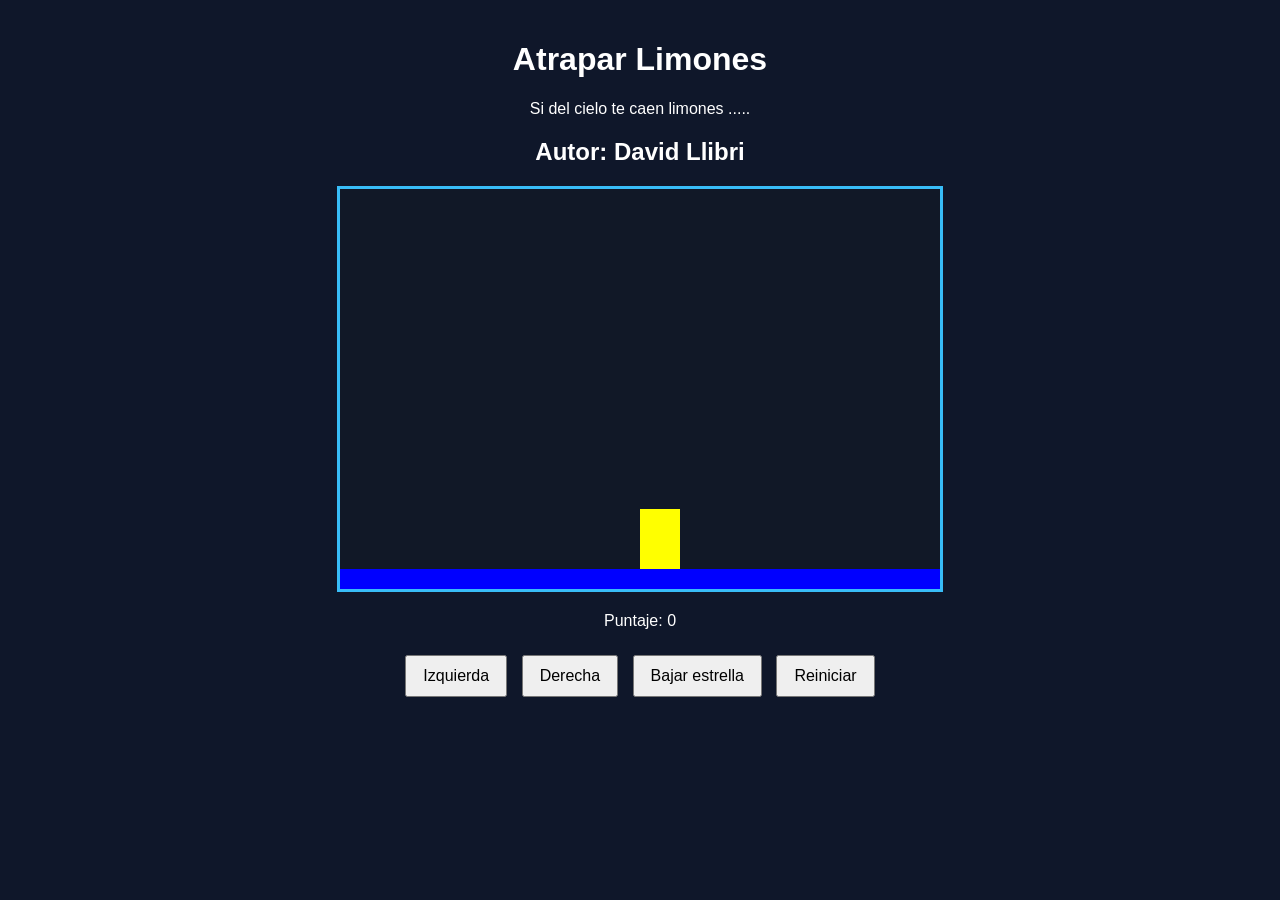
==== limones.html @ 3ab88cb6 "mover a la izquierda" ====
<!DOCTYPE html>
<html>
<head>
  <title>Caza Estrellas</title>
  <link rel="stylesheet" href="limones.css"/>
 
</head>
<body onload="iniciar()">
  <div class="contenedor">
    <h1>Atrapar Limones</h1>
    <p>Si del cielo te caen limones ..... </p>
    <h2>Autor: David Llibri</h2>
    <canvas id="areaJuego" width="600" height="400"></canvas>
    <div class="panel">
      <p>Puntaje: <span id="txtPuntaje">0</span></p>
    </div>
    <div class="botones">
      <button onclick="moverIzquierda()">Izquierda</button>
      <button>Derecha</button>
      <button>Bajar estrella</button>
      <button>Reiniciar</button>
    </div>
  </div>
  <script src="limones.js"></script>
</body>
</html>
---- limones.css ----
body {
  font-family: Arial, sans-serif;
  background-color: #0f172a;
  color: white;
  text-align: center;
  margin: 0;
  padding: 20px;
}

.contenedor {
  max-width: 800px;
  margin: 0 auto;
}

canvas {
  background-color: #111827;
  border: 3px solid #38bdf8;
  display: block;
  margin: 20px auto;
}

.panel {
  margin: 20px 0;
}

.botones button {
  margin: 5px;
  padding: 10px 16px;
  font-size: 16px;
  cursor: pointer;
}
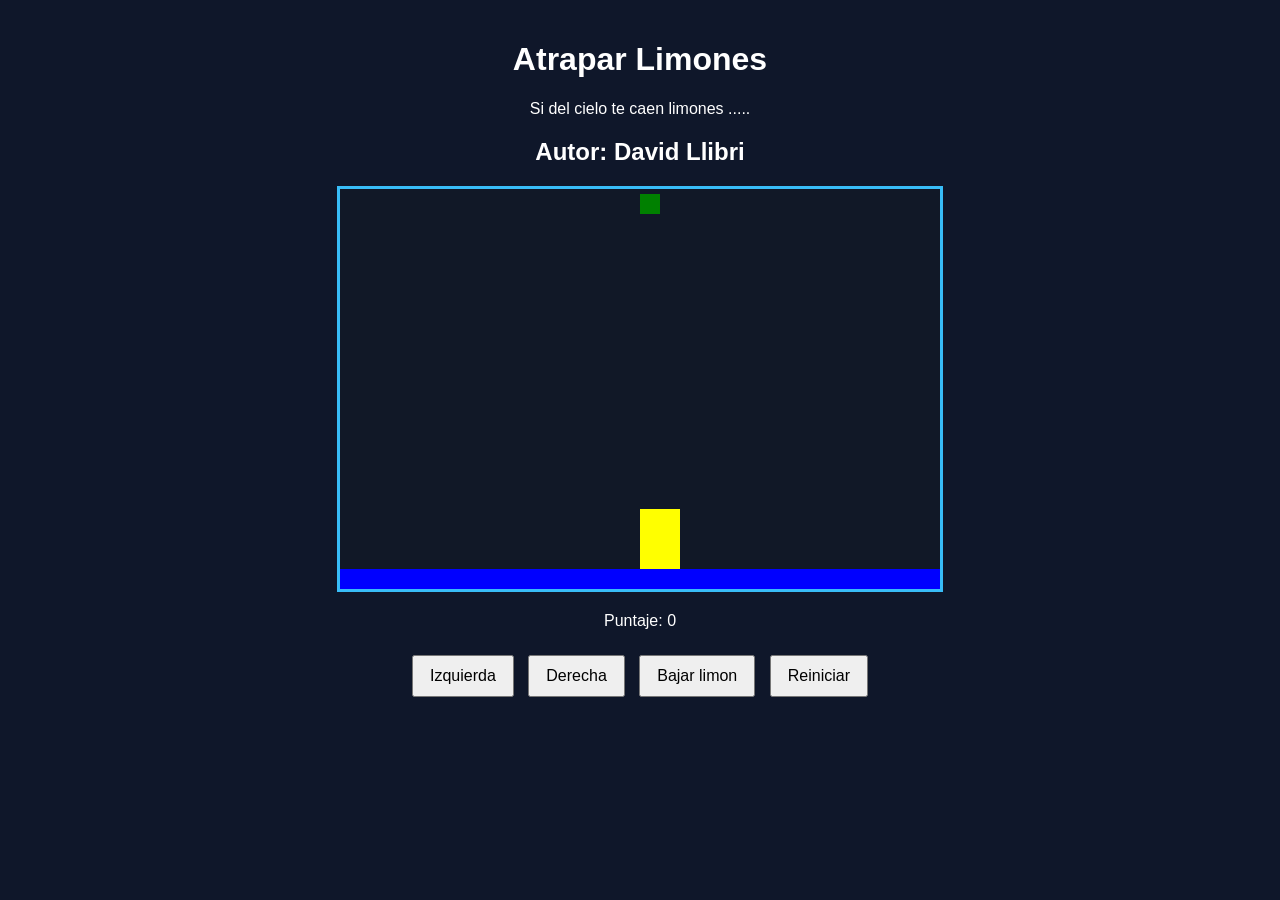
==== commit 42d53f85: "agregar bajar limon" ====
--- a/limones.html
+++ b/limones.html
@@ -16,8 +16,8 @@
     </div>
     <div class="botones">
       <button onclick="moverIzquierda()">Izquierda</button>
-      <button>Derecha</button>
-      <button>Bajar estrella</button>
+      <button onclick="moverDerecha()">Derecha</button>
+      <button onclick="bajarLimon()">Bajar limon</button>
       <button>Reiniciar</button>
     </div>
   </div>
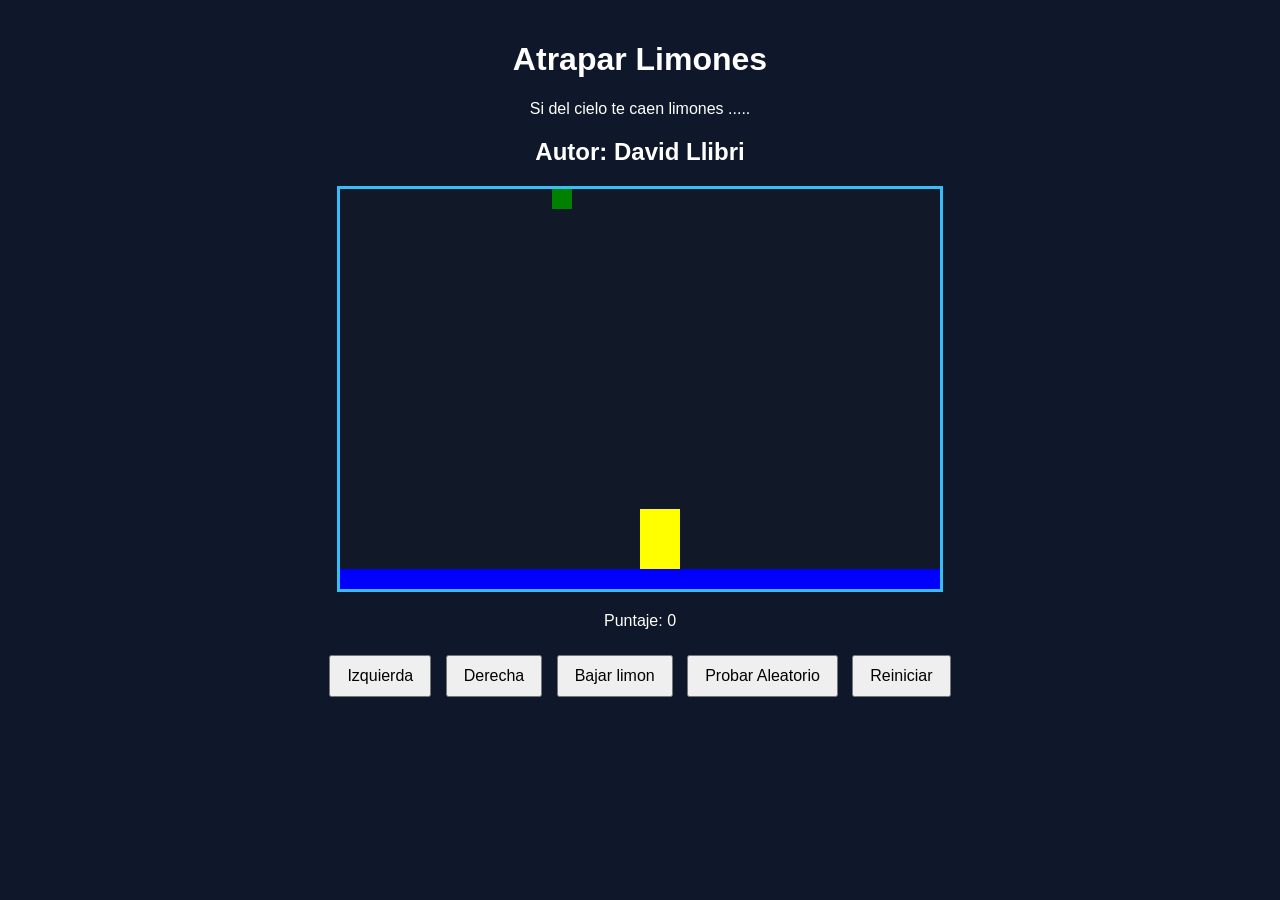
==== commit db6094b0: "posicion aleatoria de limon" ====
--- a/limones.html
+++ b/limones.html
@@ -3,6 +3,7 @@
 <head>
   <title>Caza Estrellas</title>
   <link rel="stylesheet" href="limones.css"/>
+  <script src="Utils.js"></script>
  
 </head>
 <body onload="iniciar()">
@@ -18,6 +19,7 @@
       <button onclick="moverIzquierda()">Izquierda</button>
       <button onclick="moverDerecha()">Derecha</button>
       <button onclick="bajarLimon()">Bajar limon</button>
+      <button onclick="probarAleatorio()">Probar Aleatorio</button>
       <button>Reiniciar</button>
     </div>
   </div>
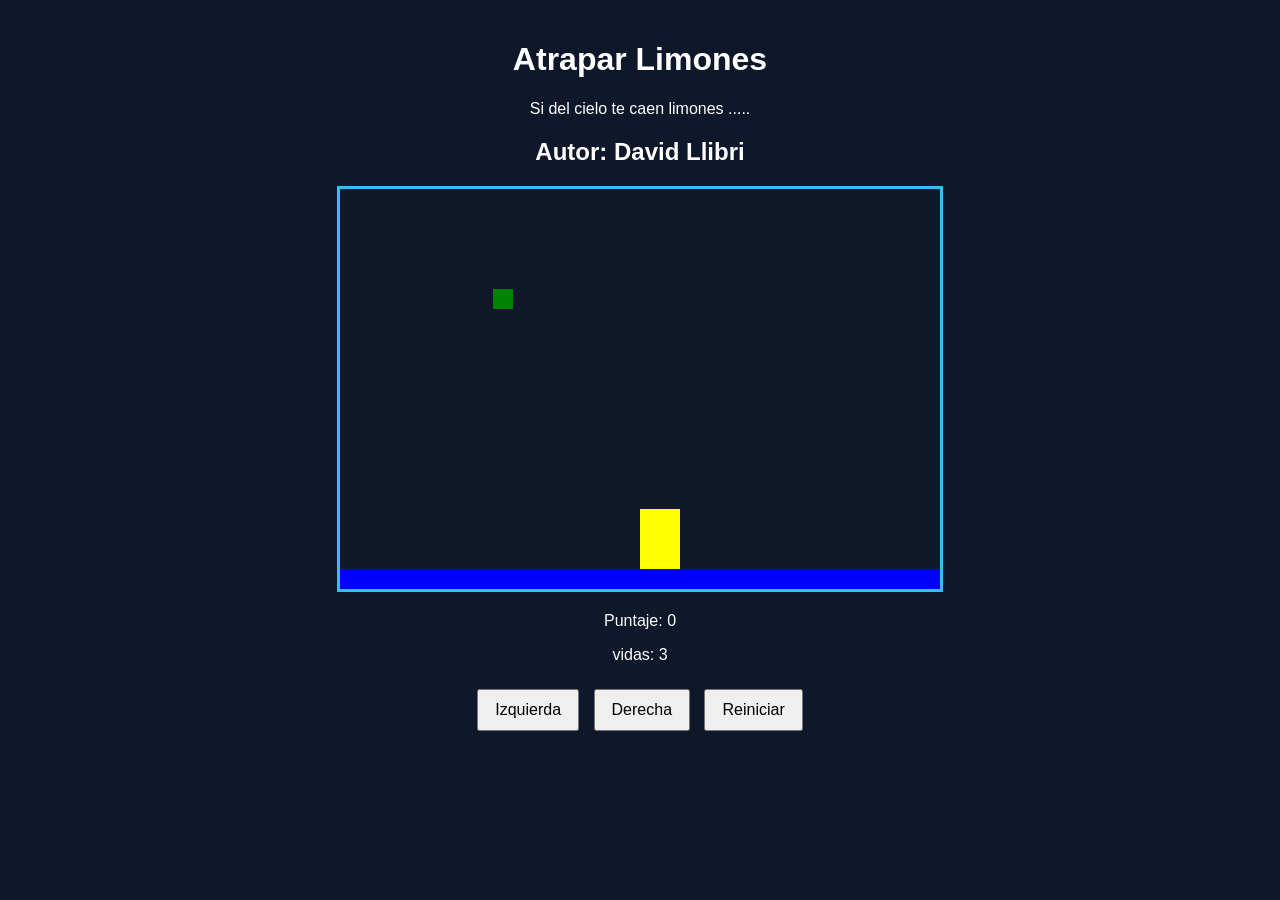
==== commit 60e4fd75: "se agrego GAME OVER" ====
--- a/limones.html
+++ b/limones.html
@@ -14,12 +14,11 @@
     <canvas id="areaJuego" width="600" height="400"></canvas>
     <div class="panel">
       <p>Puntaje: <span id="txtPuntaje">0</span></p>
+      <p>vidas: <span id="txtVidas">3</span></p>
     </div>
     <div class="botones">
       <button onclick="moverIzquierda()">Izquierda</button>
       <button onclick="moverDerecha()">Derecha</button>
-      <button onclick="bajarLimon()">Bajar limon</button>
-      <button onclick="probarAleatorio()">Probar Aleatorio</button>
       <button>Reiniciar</button>
     </div>
   </div>
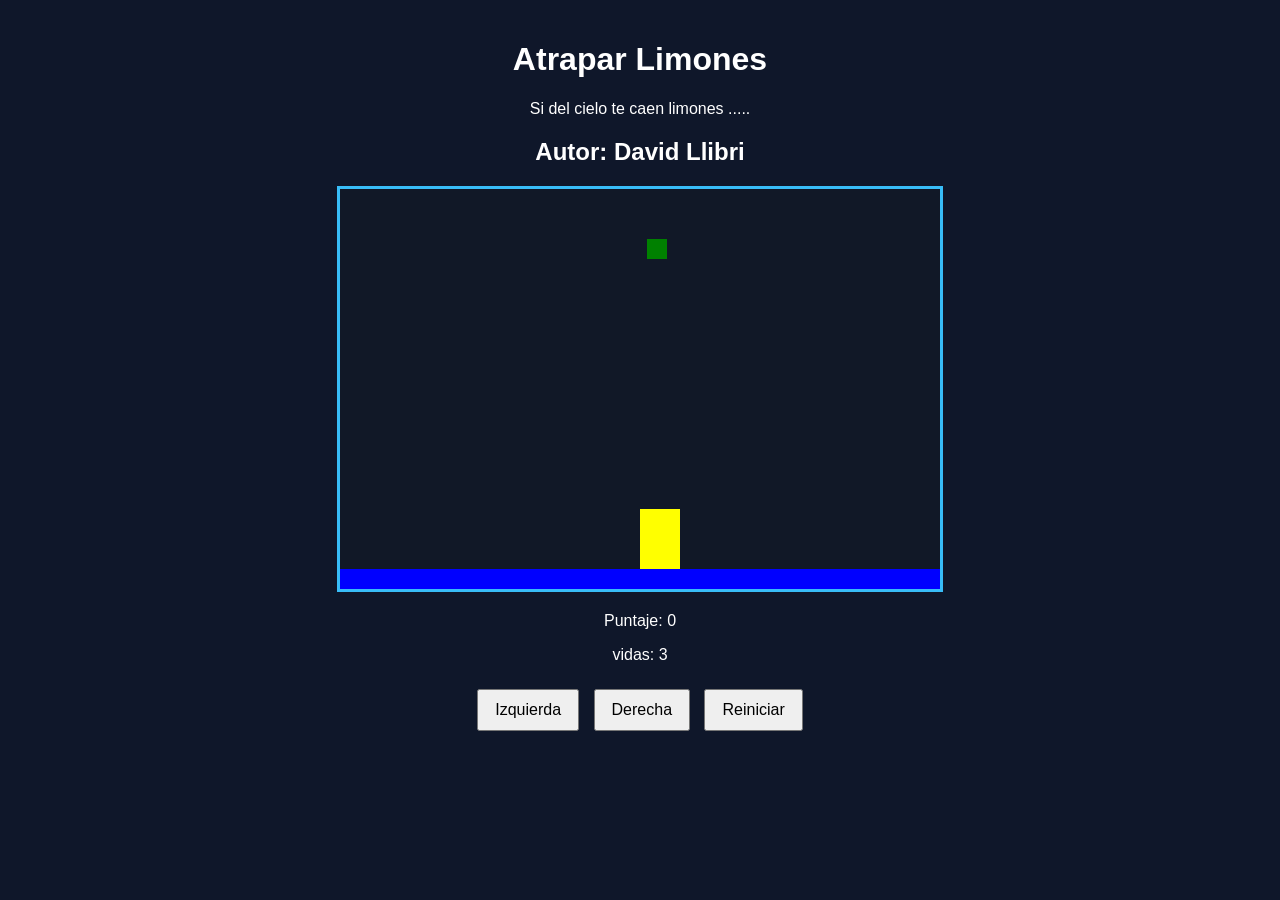
==== commit 26afe96e: "se agrego la funcion reiniciar" ====
--- a/limones.html
+++ b/limones.html
@@ -19,7 +19,7 @@
     <div class="botones">
       <button onclick="moverIzquierda()">Izquierda</button>
       <button onclick="moverDerecha()">Derecha</button>
-      <button>Reiniciar</button>
+      <button onclick="reiniciar()">Reiniciar</button>
     </div>
   </div>
   <script src="limones.js"></script>
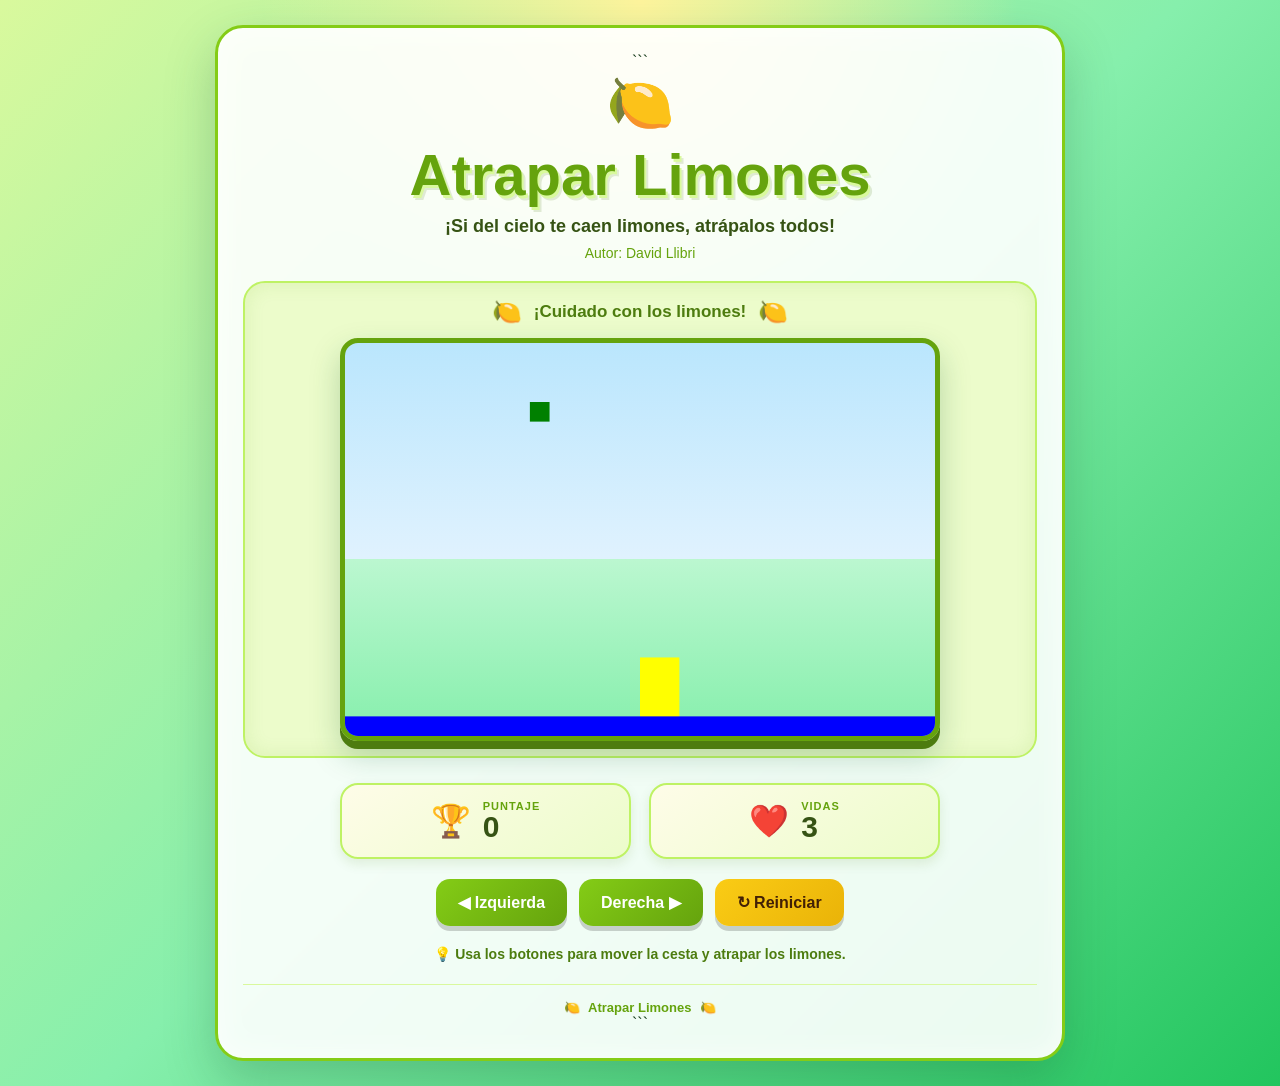
==== commit 11a0114c: "mejoras visuales con chatGPT" ====
--- a/limones.html
+++ b/limones.html
@@ -1,27 +1,99 @@
 <!DOCTYPE html>
-<html>
+
+<html lang="es">
 <head>
-  <title>Caza Estrellas</title>
-  <link rel="stylesheet" href="limones.css"/>
+  <meta charset="UTF-8">
+  <meta name="viewport" content="width=device-width, initial-scale=1.0">
+
+  <title>Atrapar Limones</title>
+
+  <link rel="stylesheet" href="limones.css">
   <script src="Utils.js"></script>
- 
 </head>
+
 <body onload="iniciar()">
+
   <div class="contenedor">
-    <h1>Atrapar Limones</h1>
-    <p>Si del cielo te caen limones ..... </p>
-    <h2>Autor: David Llibri</h2>
+
+```
+<header class="encabezado">
+  <div class="icono">🍋</div>
+
+  <h1>Atrapar Limones</h1>
+
+  <p class="subtitulo">
+    ¡Si del cielo te caen limones, atrápalos todos!
+  </p>
+
+  <h2>Autor: David Llibri</h2>
+</header>
+
+<main>
+
+  <section class="zona-juego">
+
+    <div class="titulo-juego">
+      <span>🍋</span>
+      <strong>¡Cuidado con los limones!</strong>
+      <span>🍋</span>
+    </div>
+
     <canvas id="areaJuego" width="600" height="400"></canvas>
-    <div class="panel">
-      <p>Puntaje: <span id="txtPuntaje">0</span></p>
-      <p>vidas: <span id="txtVidas">3</span></p>
+
+  </section>
+
+  <section class="panel">
+
+    <div class="estadistica">
+      <span class="emoji">🏆</span>
+      <div>
+        <small>PUNTAJE</small>
+        <strong id="txtPuntaje">0</strong>
+      </div>
     </div>
-    <div class="botones">
-      <button onclick="moverIzquierda()">Izquierda</button>
-      <button onclick="moverDerecha()">Derecha</button>
-      <button onclick="reiniciar()">Reiniciar</button>
+
+    <div class="estadistica">
+      <span class="emoji">❤️</span>
+      <div>
+        <small>VIDAS</small>
+        <strong id="txtVidas">3</strong>
+      </div>
     </div>
+
+  </section>
+
+  <div class="botones">
+
+    <button onclick="moverIzquierda()" class="btn btn-movimiento">
+      ◀ Izquierda
+    </button>
+
+    <button onclick="moverDerecha()" class="btn btn-movimiento">
+      Derecha ▶
+    </button>
+
+    <button onclick="reiniciar()" class="btn btn-reiniciar">
+      ↻ Reiniciar
+    </button>
+
   </div>
+
+  <p class="instruccion">
+    💡 Usa los botones para mover la cesta y atrapar los limones.
+  </p>
+
+</main>
+
+<footer>
+  <span>🍋</span>
+  Atrapar Limones
+  <span>🍋</span>
+</footer>
+```
+
+  </div>
+
   <script src="limones.js"></script>
+
 </body>
-</html>+</html>
--- a/limones.css
+++ b/limones.css
@@ -1,31 +1,380 @@
+* {
+  box-sizing: border-box;
+  }
+
 body {
-  font-family: Arial, sans-serif;
-  background-color: #0f172a;
-  color: white;
-  text-align: center;
-  margin: 0;
-  padding: 20px;
-}
+margin: 0;
+min-height: 100vh;
+
+font-family: Arial, Helvetica, sans-serif;
+
+background:
+radial-gradient(circle at top, #fff59d 0%, transparent 30%),
+linear-gradient(135deg, #d9f99d, #86efac, #22c55e);
+
+color: #173b1c;
+
+text-align: center;
+
+padding: 25px 15px;
+}
+
+/* CONTENEDOR PRINCIPAL */
 
 .contenedor {
-  max-width: 800px;
-  margin: 0 auto;
-}
+width: 100%;
+max-width: 850px;
+
+margin: 0 auto;
+padding: 25px;
+
+background: rgba(255, 255, 255, 0.90);
+
+border: 3px solid #84cc16;
+border-radius: 28px;
+
+box-shadow:
+0 20px 50px rgba(20, 83, 45, 0.25),
+inset 0 0 30px rgba(255, 255, 255, 0.7);
+
+backdrop-filter: blur(8px);
+}
+
+/* ENCABEZADO */
+
+.encabezado {
+margin-bottom: 20px;
+}
+
+.icono {
+font-size: 55px;
+
+animation: rebote 2s ease-in-out infinite;
+}
+
+h1 {
+margin: 5px 0 8px;
+
+font-size: clamp(35px, 7vw, 58px);
+font-weight: 900;
+
+color: #65a30d;
+
+text-shadow:
+2px 3px 0 #d9f99d,
+4px 5px 0 rgba(77, 124, 15, 0.15);
+}
+
+.subtitulo {
+margin: 0 auto 8px;
+
+max-width: 600px;
+
+font-size: 18px;
+font-weight: bold;
+
+color: #365314;
+}
+
+h2 {
+margin: 5px 0 0;
+
+font-size: 14px;
+font-weight: normal;
+
+color: #65a30d;
+}
+
+/* ZONA DEL JUEGO */
+
+.zona-juego {
+margin-top: 20px;
+padding: 15px;
+
+background: #ecfccb;
+
+border-radius: 22px;
+border: 2px solid #bef264;
+
+box-shadow:
+inset 0 0 20px rgba(101, 163, 13, 0.12);
+}
+
+.titulo-juego {
+display: flex;
+
+justify-content: center;
+align-items: center;
+
+gap: 12px;
+
+margin-bottom: 12px;
+
+color: #4d7c0f;
+
+font-size: 17px;
+}
+
+.titulo-juego span {
+font-size: 24px;
+}
+
+/* CANVAS */
 
 canvas {
-  background-color: #111827;
-  border: 3px solid #38bdf8;
-  display: block;
-  margin: 20px auto;
-}
+display: block;
+
+width: 100%;
+max-width: 600px;
+height: auto;
+
+margin: 0 auto;
+
+background:
+linear-gradient(
+180deg,
+#bae6fd 0%,
+#e0f2fe 55%,
+#bbf7d0 55%,
+#86efac 100%
+);
+
+border: 5px solid #65a30d;
+border-radius: 18px;
+
+box-shadow:
+0 8px 0 #4d7c0f,
+0 14px 30px rgba(22, 101, 52, 0.25);
+}
+
+/* PANEL DE PUNTAJE */
 
 .panel {
-  margin: 20px 0;
-}
-
-.botones button {
-  margin: 5px;
-  padding: 10px 16px;
-  font-size: 16px;
-  cursor: pointer;
-}+display: flex;
+
+justify-content: center;
+align-items: stretch;
+
+gap: 18px;
+
+margin: 25px auto 20px;
+
+max-width: 600px;
+}
+
+.estadistica {
+flex: 1;
+
+display: flex;
+
+align-items: center;
+justify-content: center;
+
+gap: 12px;
+
+padding: 15px 20px;
+
+background: linear-gradient(
+145deg,
+#fefce8,
+#ecfccb
+);
+
+border: 2px solid #bef264;
+border-radius: 18px;
+
+box-shadow: 0 5px 12px rgba(77, 124, 15, 0.12);
+}
+
+.emoji {
+font-size: 32px;
+}
+
+.estadistica div {
+display: flex;
+flex-direction: column;
+
+align-items: flex-start;
+}
+
+.estadistica small {
+font-size: 11px;
+font-weight: 800;
+
+letter-spacing: 1px;
+
+color: #65a30d;
+}
+
+.estadistica strong {
+font-size: 30px;
+line-height: 1;
+
+color: #365314;
+}
+
+/* BOTONES */
+
+.botones {
+display: flex;
+
+justify-content: center;
+align-items: center;
+
+flex-wrap: wrap;
+
+gap: 12px;
+
+margin-top: 10px;
+}
+
+.btn {
+border: none;
+
+padding: 14px 22px;
+
+border-radius: 14px;
+
+font-size: 16px;
+font-weight: 800;
+
+cursor: pointer;
+
+transition:
+transform 0.15s ease,
+box-shadow 0.15s ease,
+filter 0.15s ease;
+
+box-shadow: 0 5px 0 rgba(0, 0, 0, 0.18);
+}
+
+.btn:hover {
+transform: translateY(-3px);
+filter: brightness(1.06);
+}
+
+.btn:active {
+transform: translateY(3px);
+
+box-shadow: 0 2px 0 rgba(0, 0, 0, 0.18);
+}
+
+.btn-movimiento {
+background: linear-gradient(
+135deg,
+#84cc16,
+#65a30d
+);
+
+color: white;
+}
+
+.btn-reiniciar {
+background: linear-gradient(
+135deg,
+#facc15,
+#eab308
+);
+
+color: #422006;
+}
+
+/* INSTRUCCIÓN */
+
+.instruccion {
+margin: 20px 0 5px;
+
+font-size: 14px;
+font-weight: bold;
+
+color: #4d7c0f;
+}
+
+/* FOOTER */
+
+footer {
+margin-top: 22px;
+padding-top: 15px;
+
+border-top: 1px solid #d9f99d;
+
+font-size: 13px;
+font-weight: bold;
+
+color: #65a30d;
+}
+
+footer span {
+margin: 0 5px;
+}
+
+/* ANIMACIÓN */
+
+@keyframes rebote {
+0%,
+100% {
+transform: translateY(0) rotate(-5deg);
+}
+
+50% {
+transform: translateY(-8px) rotate(5deg);
+}
+}
+
+/* RESPONSIVE */
+
+@media (max-width: 650px) {
+
+body {
+padding: 10px;
+}
+
+.contenedor {
+padding: 15px;
+border-radius: 20px;
+}
+
+h1 {
+font-size: 38px;
+}
+
+.subtitulo {
+font-size: 15px;
+}
+
+.panel {
+gap: 10px;
+}
+
+.estadistica {
+padding: 12px 10px;
+}
+
+.emoji {
+font-size: 25px;
+}
+
+.estadistica strong {
+font-size: 25px;
+}
+
+.btn {
+width: 100%;
+max-width: 250px;
+}
+}
+
+@media (max-width: 400px) {
+
+.panel {
+flex-direction: column;
+}
+
+.estadistica {
+width: 100%;
+}
+
+.titulo-juego {
+font-size: 14px;
+}
+}
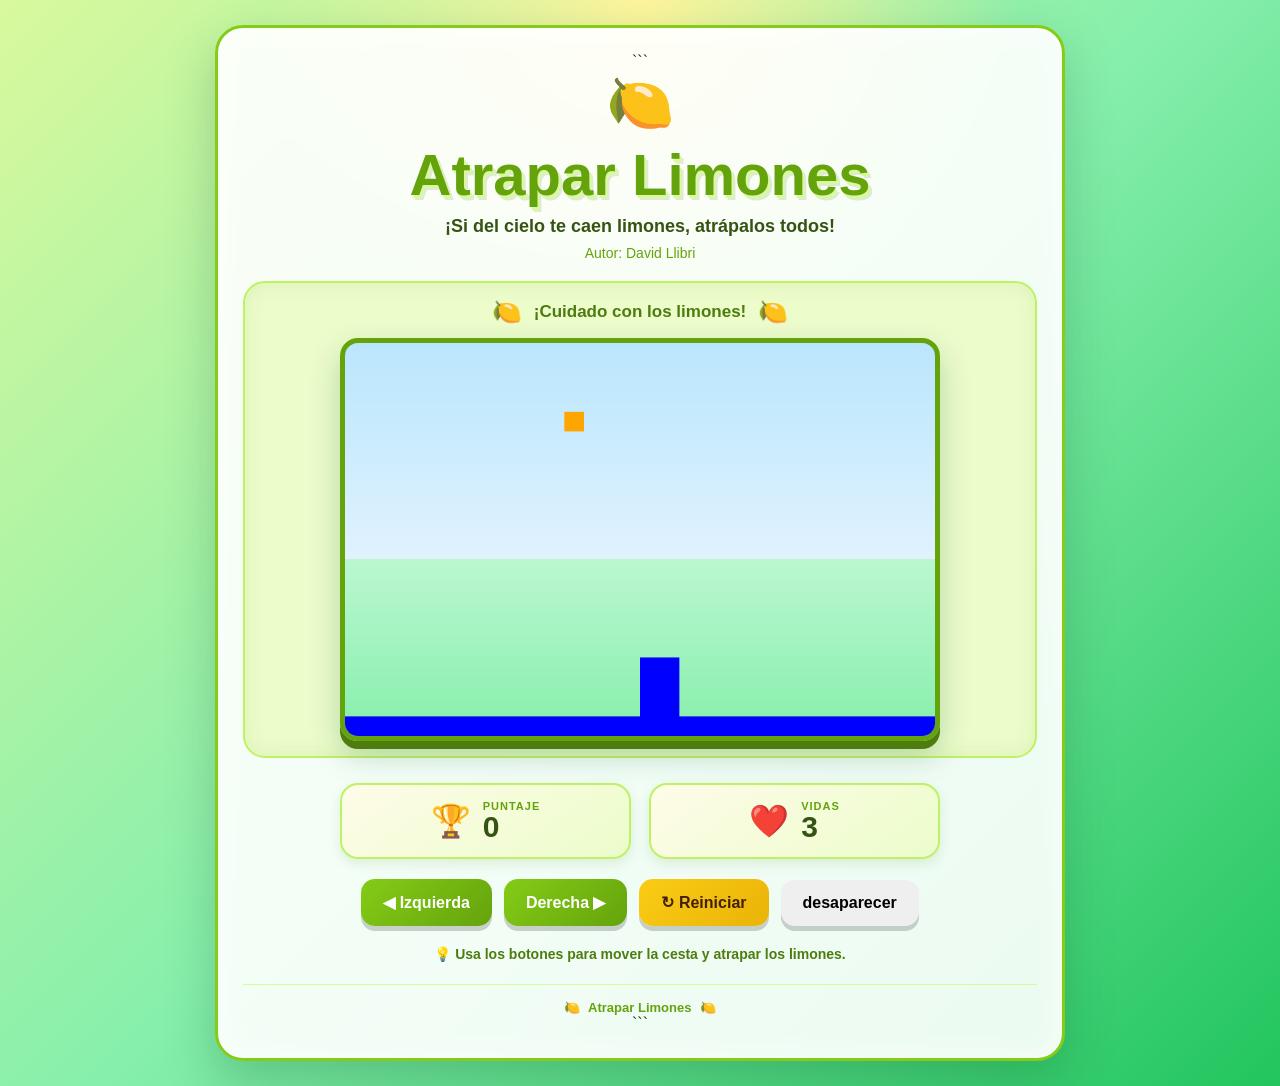
==== commit 4c2c9c2b: "Se agrego el boton Desapareserpersonaje" ====
--- a/limones.html
+++ b/limones.html
@@ -75,6 +75,9 @@
     <button onclick="reiniciar()" class="btn btn-reiniciar">
       ↻ Reiniciar
     </button>
+    <button onclick="desaparecerPersonaje()" class="btn btn-desaparecer">
+      desaparecer
+    </button>
 
   </div>
 
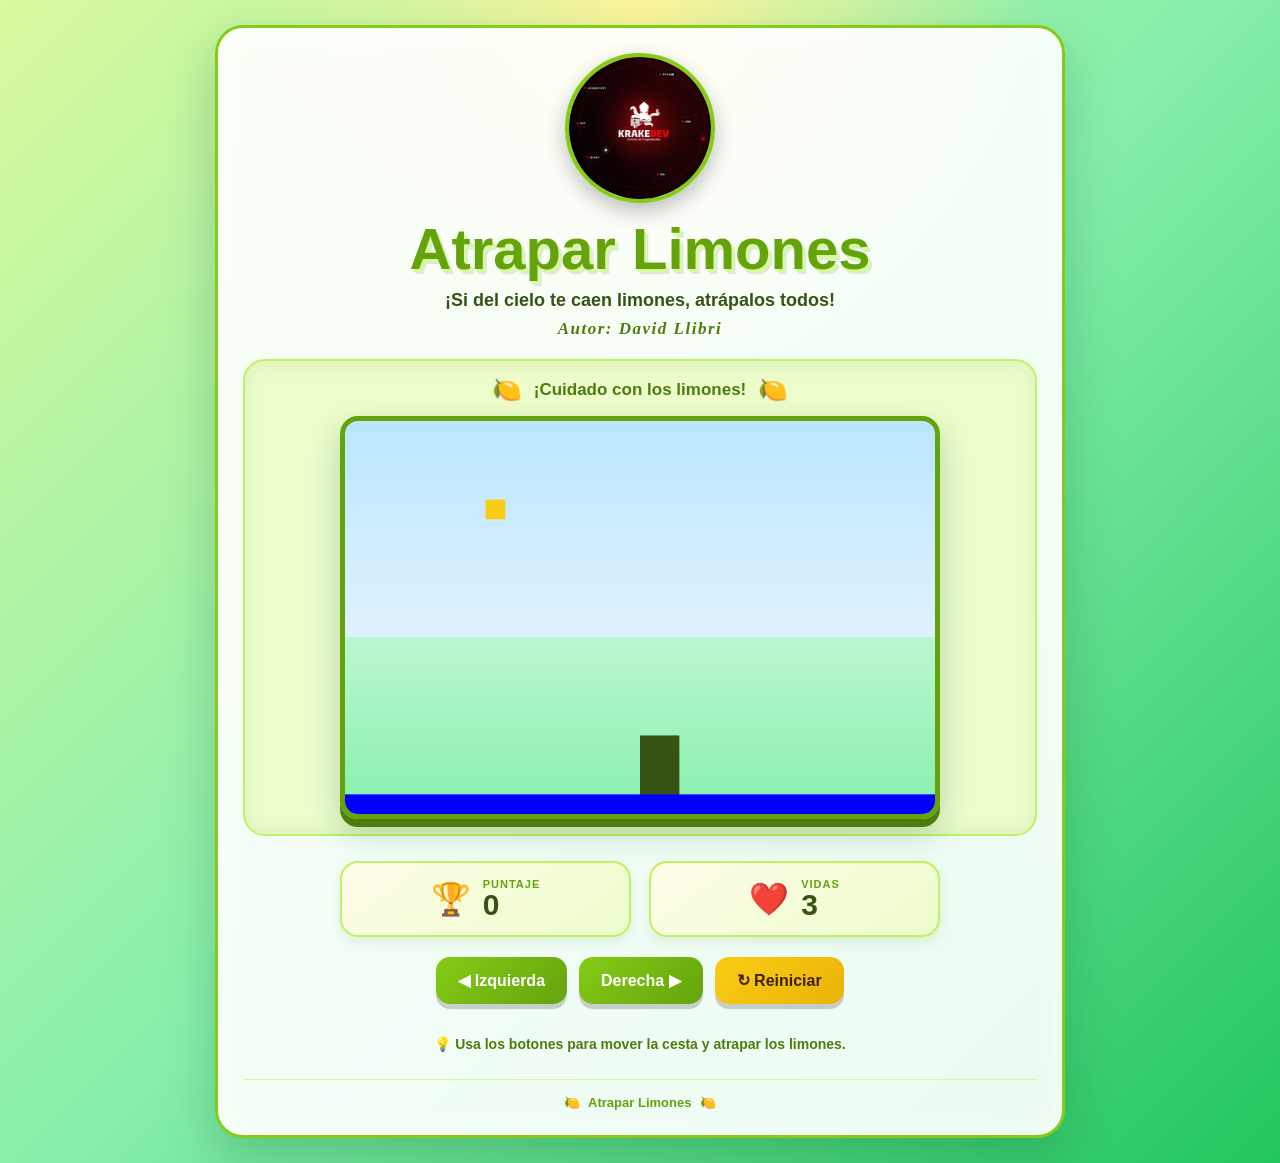
==== commit 7613abd8: "se agrego el logo krakedev" ====
--- a/limones.html
+++ b/limones.html
@@ -15,9 +15,10 @@
 
   <div class="contenedor">
 
-```
-<header class="encabezado">
-  <div class="icono">🍋</div>
+    
+<div class="contenedor-logo">
+  <img src="logo.png" alt="Logo KrakeDev" class="logo-escuela">
+</div>
 
   <h1>Atrapar Limones</h1>
 
@@ -25,7 +26,7 @@
     ¡Si del cielo te caen limones, atrápalos todos!
   </p>
 
-  <h2>Autor: David Llibri</h2>
+  <h2 class="autor">Autor: David Llibri </h2>
 </header>
 
 <main>
@@ -75,11 +76,8 @@
     <button onclick="reiniciar()" class="btn btn-reiniciar">
       ↻ Reiniciar
     </button>
-    <button onclick="desaparecerPersonaje()" class="btn btn-desaparecer">
-      desaparecer
-    </button>
 
-  </div>
+
 
   <p class="instruccion">
     💡 Usa los botones para mover la cesta y atrapar los limones.
@@ -92,7 +90,7 @@
   Atrapar Limones
   <span>🍋</span>
 </footer>
-```
+
 
   </div>
 
--- a/limones.css
+++ b/limones.css
@@ -46,10 +46,21 @@
 margin-bottom: 20px;
 }
 
-.icono {
-font-size: 55px;
-
-animation: rebote 2s ease-in-out infinite;
+.contenedor-logo {
+  display: flex;
+  justify-content: center;
+  align-items: center;
+  margin-bottom: 12px;
+}
+
+.logo-escuela {
+  width: 150px;
+  height: 150px;
+  border-radius: 50%;
+  object-fit: cover;
+  border: 4px solid #84cc16;
+  box-shadow: 0 8px 20px rgba(0, 0, 0, 0.25);
+  animation: rebote 2s ease-in-out infinite;
 }
 
 h1 {
@@ -76,13 +87,21 @@
 color: #365314;
 }
 
-h2 {
-margin: 5px 0 0;
-
-font-size: 14px;
-font-weight: normal;
-
-color: #65a30d;
+.autor {
+  margin: 8px 0 0;
+  font-family: Georgia, "Times New Roman", serif;
+  font-size: 17px;
+  font-weight: 600;
+  font-style: italic;
+  letter-spacing: 1.5px;
+  color: #4d7c0f;
+  text-shadow:
+    1px 1px 0 rgba(255, 255, 255, 0.6);
+  transition: color 0.2s ease;
+}
+
+.autor:hover {
+  color: #365314;
 }
 
 /* ZONA DEL JUEGO */
@@ -378,3 +397,4 @@
 font-size: 14px;
 }
 }
+
